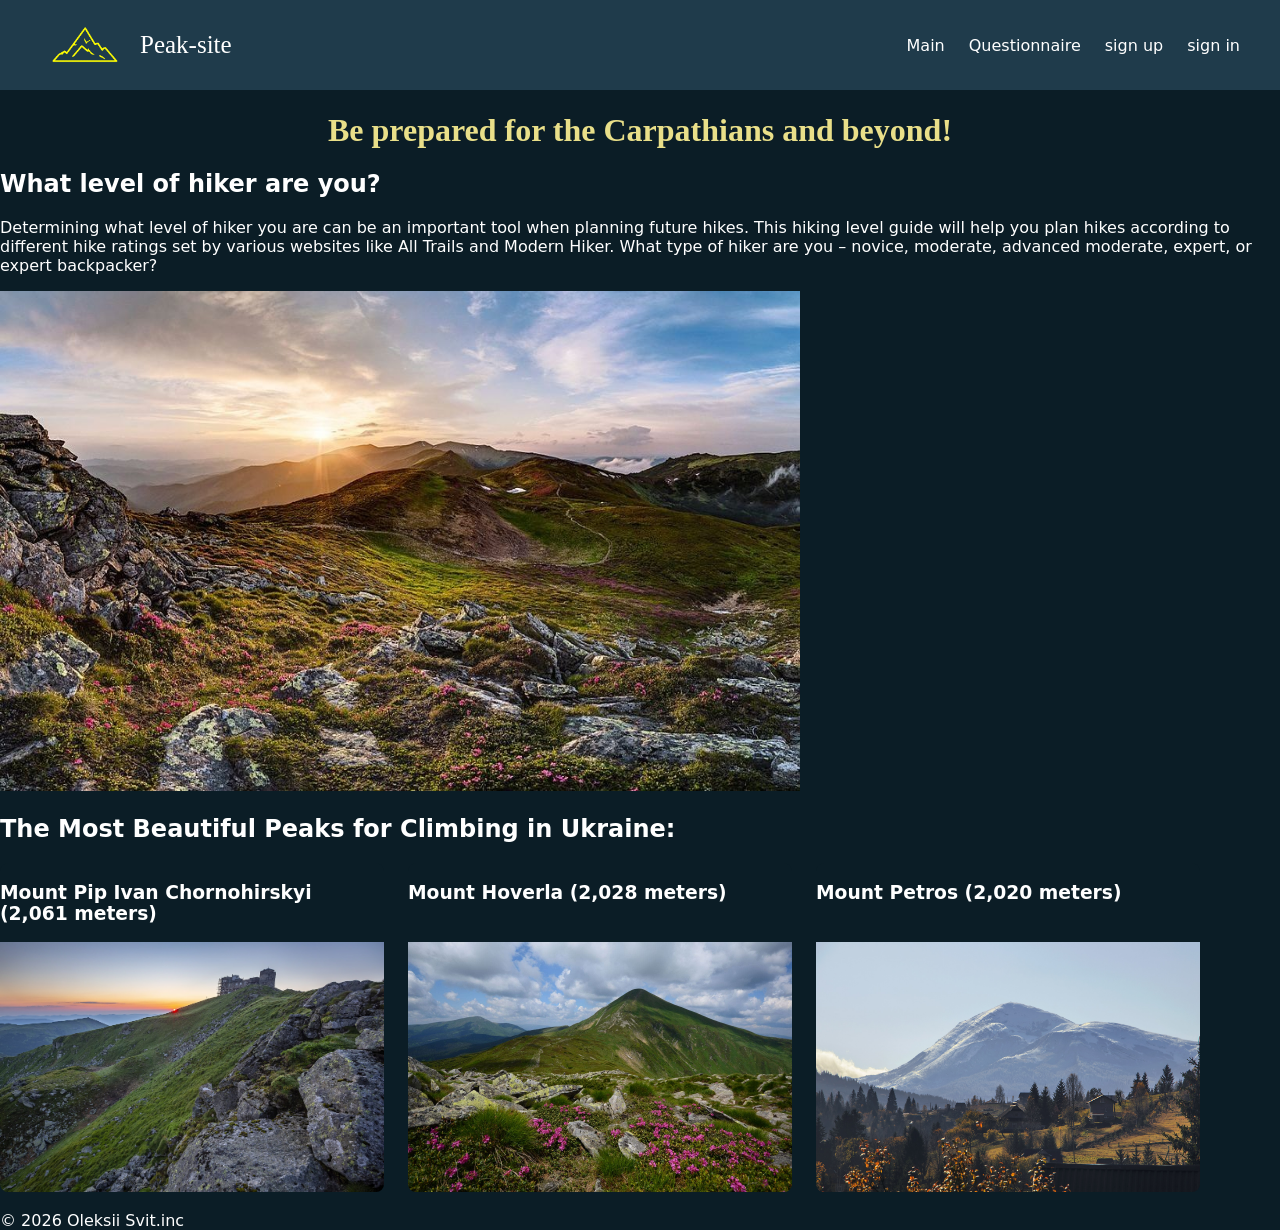
==== index.html @ 09d9b71f "init" ====
<!DOCTYPE html>

<html lang="en">



<head>

    <meta charset="UTF-8">

    <meta name="viewport" content="width=device-width, initial-scale=1.0">
    <link rel="stylesheet" href="style.css">
    <title>Carpathians</title>

</head>



<body>
    <header class="header">
        <div class="inheader">
      <div class="logo">
      <img src="media/logo.png" alt="logo">
      <div class="naz">
      Peak-site
      </div>
      </div>
    <nav class="nav">
     <ul >
       
      <li><a href="index.html">Main</a></li>

      <li><a href="ans.html"> Questionnaire </a> </li>

      <li><a href="sign up.html">sign up</a></li>

      <li><a href="sign in.html">sign in</a></li>

      </ul>    
    </nav>
  </div>
</header>

<div class="txt">
  <h1>Be prepared for the Carpathians and beyond!</h1>
</div>


    <section class="s1">

        <article>

            <h2>What level of  hiker are you?</h2>



            <p>Determining what level of hiker you are can be an important tool when planning future hikes. This hiking level guide will help you plan hikes according to different hike ratings set by various websites like All Trails and Modern Hiker. What type of hiker are you – novice, moderate, advanced moderate, expert, or expert backpacker? </p>



            <img src="media/img.1.jpg" alt="something went wrong" width="800" height="500">

        </article>

    </section>



    <section>

      <h2>The Most Beautiful Peaks for Climbing in Ukraine:</h2>
<div class="peaks-container">


    <article class="pc">
      <h3>Mount Pip Ivan Chornohirskyi (2,061 meters)</h3>
      <img src="media/img.2.jpg" alt="Mount Pip Ivan Chornohirskyi">
    </article>

    <article class="pc">
      <h3>Mount Hoverla (2,028 meters)</h3>
      <img src="media/img.3.jpeg" alt="Mount Hoverla">
    </article>


    <article class="pc">
      <h3>Mount Petros (2,020 meters)</h3>
      <img src="media/img.4.jpg" alt="Mount Petros">
    </article>
  </div>
</section>



    <footer>
        <br>
        © 2026 Oleksii Svit.inc

    </footer>

</body>
---- style.css ----
body.ans-page {
background-image: url('media/background.png');
background-size: 1920px;
background-position: center  ;

}
body.ans-page2 {
background-image: url('media/background2.png');
background-size: 1920px;
background-position: center  ;
backdrop-filter: blur(2px);
}
body.ans-page3{
background-image: url('media/background3.png');
background-size: 1920px;
background-position: center  ;
backdrop-filter: blur(1px);
}
.header {
    width: 100%;
    background-color: #1f3b4b;
    box-sizing: border-box;
  
}
.naz{
    font-size: 25px;
    font-family:'Times New Roman', Times, serif;
}

.inheader{
  display: flex;
  justify-content: space-between ;
  align-items: center;
  max-width: 1200px;
  margin: 0 auto;
  padding: 20px 24px;
  
    
}

.logo{
    display: flex;
    align-items: center;
    gap:10px;
    color: #ffffff;
    font-family: system-ui;
}
.header img{
    width: 90px;
    height: auto;
    display: block;
}
.nav{
    margin-left: auto;
}
.nav ul{
display: flex;
gap: 24px;
list-style: none;
margin: 0;
padding:0px;
}
.nav a{
    color: #ffffff;
    text-decoration: none;
    font-family: system-ui,
}
.txt{

    text-align: center;
    color: #e9df89;
    font-family: Georgia;
    background:  #0B1D26;
}
.s1{
    text-align: left;
    color:#ffffff
    
}

.peaks-container {
    display: grid;
    grid-template-columns: repeat(3, 1fr);
    gap: 24px;
    max-width: 1200px;
   
}



.pc {
  display: flex;
  flex-direction: column;
  background: #0B1D26;
  border-radius: 8px;
  overflow: hidden; 
}
.pc img {
  width: 100%;
  height: 250px;
  object-fit: cover;
  display: block;
}
.pc h3 {
  min-height: 48px; 
  margin-bottom: 12px;
}



body{
    color: #ffffff;
    margin:0;
    background:#0B1D26;
    font-family: system-ui;
}

.tab{
    display: flex;
    gap: 10px;
    background-color: #1f3b4b;
    align-items: center;
    margin: 80px auto;
    flex-direction: column;
    max-width: 600px;
    height: 400px;
    margin-top: 200px;
    border-radius: 10px;
}
.gol-text{
    color: #e9df89;
  font-family: Georgia, 'Times New Roman', Times, serif;
  font-size: 20px;
}
.question_text{
    font-family: Georgia, serif;
    display: flex;
    padding: 10px;
    align-items: center;
    justify-content: center;
}
.tab2{
    
    display: flex;
    gap: 14px;
    background-color: #1f3b4b;
    align-items:center;
    margin: 80px auto;
    flex-direction: column;
    max-width: 600px;
    padding: 32px 30px;
    border-radius: 10px;
}

.tab_text{
    padding-left: 20px; 
    align-self: flex-start;
    font-size: 13px;
    font-family:Georgia, 'Times New Roman', Times, serif
}

.tab2 input{
width: 100%;
padding: 10px 14px;
box-sizing: border-box;
border-radius: 6px;
background: #164258; color: #fff;
}
.buttons {
    display: flex;
    gap: 20px;          
    margin-top: 20px;    
    margin-bottom: 10px; 
}
.buttons button{
  display: flex;
  gap: 10px;
  border: none;
  padding: 15px 30px;
  border-radius: 6px;
  cursor: pointer;
}
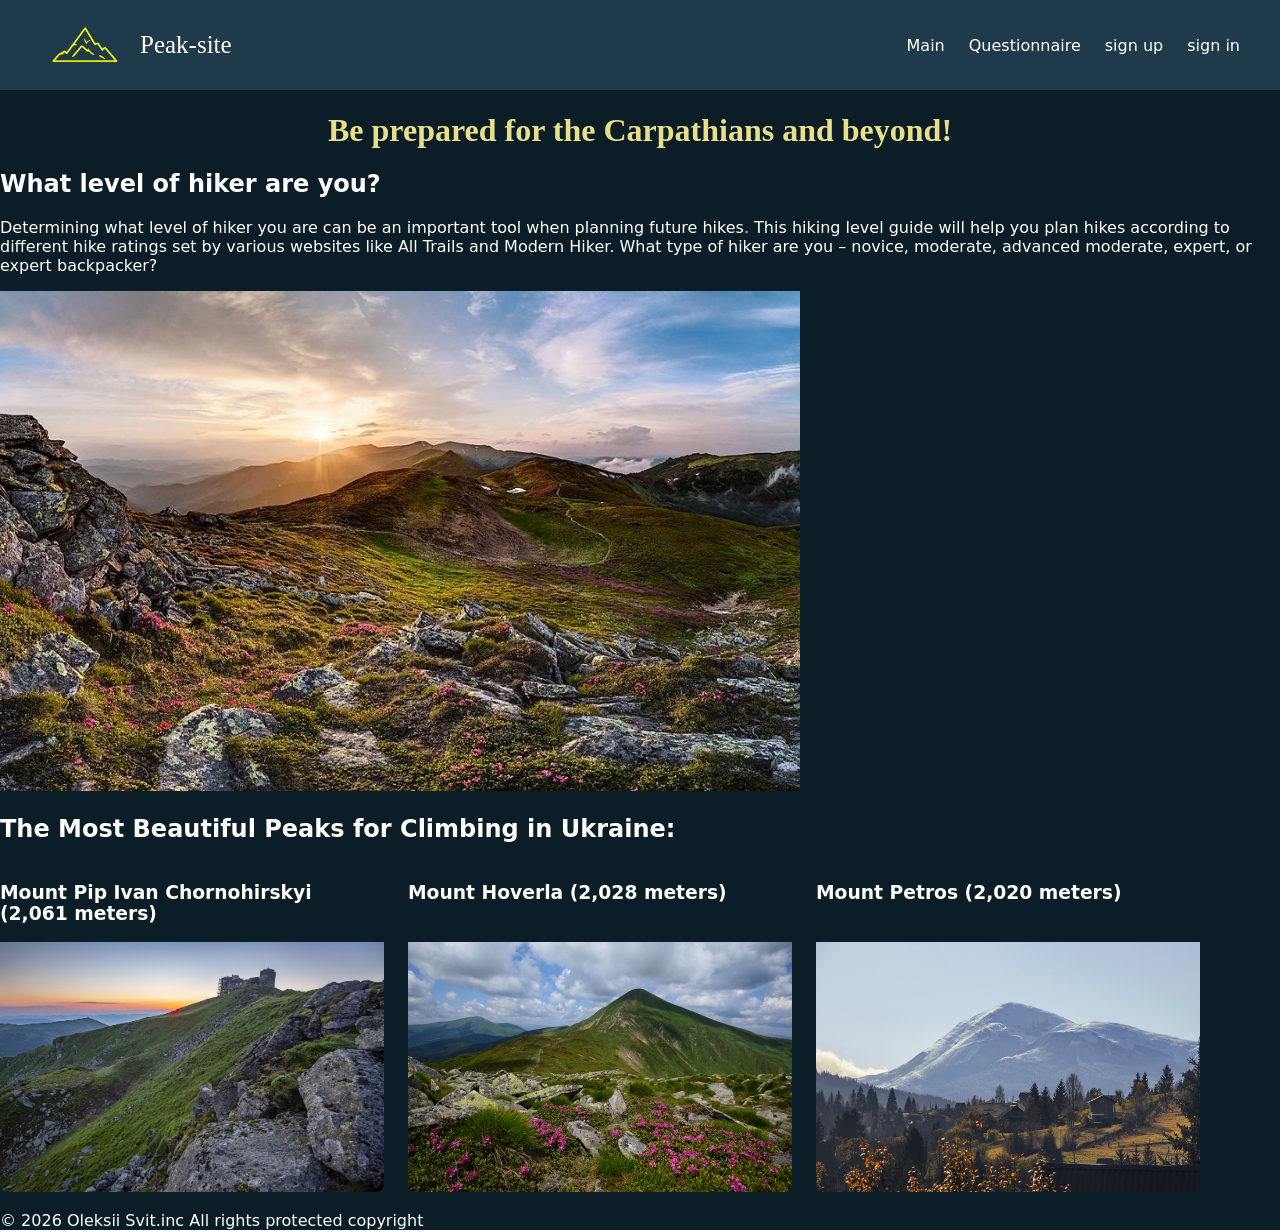
==== commit 8852ab25: "upd" ====
--- a/index.html
+++ b/index.html
@@ -95,7 +95,7 @@
     <footer>
         <br>
         © 2026 Oleksii Svit.inc
-
+        All rights protected copyright
     </footer>
 
 </body>
--- a/style.css
+++ b/style.css
@@ -1,81 +1,90 @@
 body.ans-page {
-background-image: url('media/background.png');
-background-size: 1920px;
-background-position: center  ;
+    background-image: url('media/background.png');
+    background-size: 1920px;
+    background-position: center;
 
 }
+
 body.ans-page2 {
-background-image: url('media/background2.png');
-background-size: 1920px;
-background-position: center  ;
-backdrop-filter: blur(2px);
+    background-image: url('media/background2.png');
+    background-size: 1920px;
+    background-position: center;
+    backdrop-filter: blur(2px);
 }
-body.ans-page3{
-background-image: url('media/background3.png');
-background-size: 1920px;
-background-position: center  ;
-backdrop-filter: blur(1px);
+
+body.ans-page3 {
+    background-image: url('media/background3.png');
+    background-size: 1920px;
+    background-position: center;
+    backdrop-filter: blur(1px);
 }
+
 .header {
     width: 100%;
     background-color: #1f3b4b;
     box-sizing: border-box;
-  
-}
-.naz{
-    font-size: 25px;
-    font-family:'Times New Roman', Times, serif;
+
 }
 
-.inheader{
-  display: flex;
-  justify-content: space-between ;
-  align-items: center;
-  max-width: 1200px;
-  margin: 0 auto;
-  padding: 20px 24px;
-  
-    
+.naz {
+    font-size: 25px;
+    font-family: 'Times New Roman', Times, serif;
 }
 
-.logo{
+.inheader {
+    display: flex;
+    justify-content: space-between;
+    align-items: center;
+    max-width: 1200px;
+    margin: 0 auto;
+    padding: 20px 24px;
+
+
+}
+
+.logo {
     display: flex;
     align-items: center;
-    gap:10px;
+    gap: 10px;
     color: #ffffff;
     font-family: system-ui;
 }
-.header img{
+
+.header img {
     width: 90px;
     height: auto;
     display: block;
 }
-.nav{
+
+.nav {
     margin-left: auto;
 }
-.nav ul{
-display: flex;
-gap: 24px;
-list-style: none;
-margin: 0;
-padding:0px;
+
+.nav ul {
+    display: flex;
+    gap: 24px;
+    list-style: none;
+    margin: 0;
+    padding: 0px;
 }
-.nav a{
+
+.nav a {
     color: #ffffff;
     text-decoration: none;
     font-family: system-ui,
 }
-.txt{
+
+.txt {
 
     text-align: center;
     color: #e9df89;
     font-family: Georgia;
-    background:  #0B1D26;
+    background: #0B1D26;
 }
-.s1{
+
+.s1 {
     text-align: left;
-    color:#ffffff
-    
+    color: #ffffff
 }
 
 .peaks-container {
@@ -83,39 +92,41 @@
     grid-template-columns: repeat(3, 1fr);
     gap: 24px;
     max-width: 1200px;
-   
+
 }
 
 
 
 .pc {
-  display: flex;
-  flex-direction: column;
-  background: #0B1D26;
-  border-radius: 8px;
-  overflow: hidden; 
+    display: flex;
+    flex-direction: column;
+    background: #0B1D26;
+    border-radius: 8px;
+    overflow: hidden;
 }
+
 .pc img {
-  width: 100%;
-  height: 250px;
-  object-fit: cover;
-  display: block;
+    width: 100%;
+    height: 250px;
+    object-fit: cover;
+    display: block;
 }
+
 .pc h3 {
-  min-height: 48px; 
-  margin-bottom: 12px;
+    min-height: 48px;
+    margin-bottom: 12px;
 }
 
 
 
-body{
+body {
     color: #ffffff;
-    margin:0;
-    background:#0B1D26;
+    margin: 0;
+    background: #0B1D26;
     font-family: system-ui;
 }
 
-.tab{
+.tab {
     display: flex;
     gap: 10px;
     background-color: #1f3b4b;
@@ -127,24 +138,27 @@
     margin-top: 200px;
     border-radius: 10px;
 }
-.gol-text{
+
+.gol-text {
     color: #e9df89;
-  font-family: Georgia, 'Times New Roman', Times, serif;
-  font-size: 20px;
+    font-family: Georgia, 'Times New Roman', Times, serif;
+    font-size: 20px;
 }
-.question_text{
+
+.question_text {
     font-family: Georgia, serif;
     display: flex;
     padding: 10px;
     align-items: center;
     justify-content: center;
 }
-.tab2{
-    
+
+.tab2 {
+
     display: flex;
     gap: 14px;
     background-color: #1f3b4b;
-    align-items:center;
+    align-items: center;
     margin: 80px auto;
     flex-direction: column;
     max-width: 600px;
@@ -152,31 +166,34 @@
     border-radius: 10px;
 }
 
-.tab_text{
-    padding-left: 20px; 
+.tab_text {
+    padding-left: 20px;
     align-self: flex-start;
     font-size: 13px;
-    font-family:Georgia, 'Times New Roman', Times, serif
+    font-family: Georgia, 'Times New Roman', Times, serif
 }
 
-.tab2 input{
-width: 100%;
-padding: 10px 14px;
-box-sizing: border-box;
-border-radius: 6px;
-background: #164258; color: #fff;
+.tab2 input {
+    width: 100%;
+    padding: 10px 14px;
+    box-sizing: border-box;
+    border-radius: 6px;
+    background: #164258;
+    color: #fff;
 }
+
 .buttons {
     display: flex;
-    gap: 20px;          
-    margin-top: 20px;    
-    margin-bottom: 10px; 
+    gap: 20px;
+    margin-top: 20px;
+    margin-bottom: 10px;
 }
-.buttons button{
-  display: flex;
-  gap: 10px;
-  border: none;
-  padding: 15px 30px;
-  border-radius: 6px;
-  cursor: pointer;
+
+.buttons button {
+    display: flex;
+    gap: 10px;
+    border: none;
+    padding: 15px 30px;
+    border-radius: 6px;
+    cursor: pointer;
 }
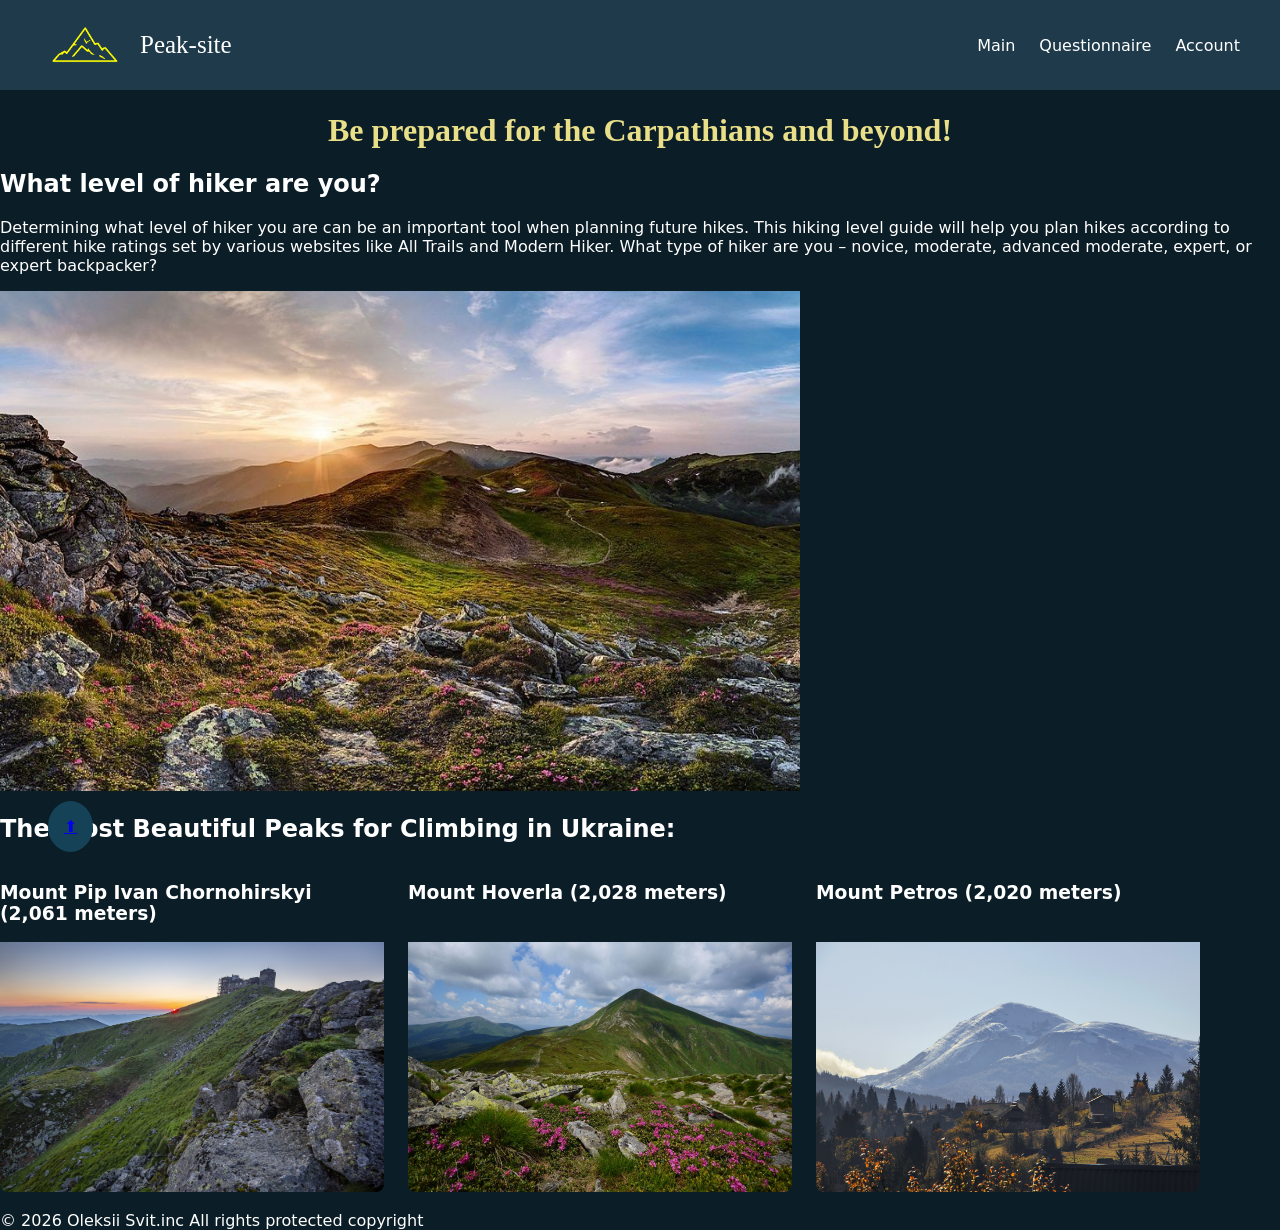
==== commit d59fe1a7: "lab3.start" ====
--- a/index.html
+++ b/index.html
@@ -6,96 +6,105 @@
 
 <head>
 
-    <meta charset="UTF-8">
+  <meta charset="UTF-8">
 
-    <meta name="viewport" content="width=device-width, initial-scale=1.0">
-    <link rel="stylesheet" href="style.css">
-    <title>Carpathians</title>
+  <meta name="viewport" content="width=device-width, initial-scale=1.0">
+  <link rel="stylesheet" href="style.css">
+  <title>Carpathians</title>
 
 </head>
 
 
 
 <body>
-    <header class="header">
-        <div class="inheader">
+  <header id="top" class="header">
+    <div class="inheader">
       <div class="logo">
-      <img src="media/logo.png" alt="logo">
-      <div class="naz">
-      Peak-site
+        <img src="media/logo.png" alt="logo">
+        <div class="naz">
+          Peak-site
+        </div>
       </div>
-      </div>
-    <nav class="nav">
-     <ul >
-       
-      <li><a href="index.html">Main</a></li>
+      <nav class="nav">
+        <ul>
 
-      <li><a href="ans.html"> Questionnaire </a> </li>
+          <li><a href="index.html">Main</a></li>
 
-      <li><a href="sign up.html">sign up</a></li>
+          <li><a href="ans.html"> Questionnaire </a> </li>
 
-      <li><a href="sign in.html">sign in</a></li>
-
-      </ul>    
-    </nav>
-  </div>
-</header>
-
-<div class="txt">
-  <h1>Be prepared for the Carpathians and beyond!</h1>
-</div>
+          <div class="dropdown">
+            <li> <a href="sign up.html">Account </a></li>
+            <div class="dropdown-content">
+              <li><a href="sign up.html">sign up</a></li>
+              <li><a href="sign in.html">sign in</a></li>
+            </div>
+          </div>
 
 
-    <section class="s1">
+        </ul>
+      </nav>
+    </div>
+  </header>
 
-        <article>
+  <div class="txt">
+    <h1>Be prepared for the Carpathians and beyond!</h1>
+  </div>
 
-            <h2>What level of  hiker are you?</h2>
+
+  <section class="s1">
+
+    <article>
+
+      <h2>What level of hiker are you?</h2>
 
 
 
-            <p>Determining what level of hiker you are can be an important tool when planning future hikes. This hiking level guide will help you plan hikes according to different hike ratings set by various websites like All Trails and Modern Hiker. What type of hiker are you – novice, moderate, advanced moderate, expert, or expert backpacker? </p>
+      <p>Determining what level of hiker you are can be an important tool when planning future hikes. This hiking level
+        guide will help you plan hikes according to different hike ratings set by various websites like All Trails and
+        Modern Hiker. What type of hiker are you – novice, moderate, advanced moderate, expert, or expert backpacker?
+      </p>
 
 
 
-            <img src="media/img.1.jpg" alt="something went wrong" width="800" height="500">
+      <img src="media/img.1.jpg" alt="something went wrong" width="800" height="500">
 
-        </article>
+    </article>
 
-    </section>
+  </section>
 
 
 
-    <section>
+  <section>
 
-      <h2>The Most Beautiful Peaks for Climbing in Ukraine:</h2>
-<div class="peaks-container">
+    <h2>The Most Beautiful Peaks for Climbing in Ukraine:</h2>
+    <div class="peaks-container">
 
 
-    <article class="pc">
-      <h3>Mount Pip Ivan Chornohirskyi (2,061 meters)</h3>
-      <img src="media/img.2.jpg" alt="Mount Pip Ivan Chornohirskyi">
-    </article>
+      <article class="pc">
+        <h3>Mount Pip Ivan Chornohirskyi (2,061 meters)</h3>
+        <img src="media/img.2.jpg" alt="Mount Pip Ivan Chornohirskyi">
+      </article>
 
-    <article class="pc">
-      <h3>Mount Hoverla (2,028 meters)</h3>
-      <img src="media/img.3.jpeg" alt="Mount Hoverla">
-    </article>
+      <article class="pc">
+        <h3>Mount Hoverla (2,028 meters)</h3>
+        <img src="media/img.3.jpeg" alt="Mount Hoverla">
+      </article>
 
 
-    <article class="pc">
-      <h3>Mount Petros (2,020 meters)</h3>
-      <img src="media/img.4.jpg" alt="Mount Petros">
-    </article>
-  </div>
-</section>
+      <article class="pc">
+        <h3>Mount Petros (2,020 meters)</h3>
+        <img src="media/img.4.jpg" alt="Mount Petros">
+      </article>
+    </div>
+  </section>
 
 
+    <a href="#top" class="to-top">⬆️</a>
 
-    <footer>
-        <br>
-        © 2026 Oleksii Svit.inc
-        All rights protected copyright
-    </footer>
+  <footer>
+    <br>
+    © 2026 Oleksii Svit.inc
+    All rights protected copyright
+  </footer>
 
 </body>
--- a/style.css
+++ b/style.css
@@ -1,3 +1,11 @@
+:root{
+    --navbar-colour: #164258
+}
+
+*{
+    scroll-behavior: smooth;
+}
+
 body.ans-page {
     background-image: url('media/background.png');
     background-size: 1920px;
@@ -178,7 +186,7 @@
     padding: 10px 14px;
     box-sizing: border-box;
     border-radius: 6px;
-    background: #164258;
+    background: var(-navbar-colour);
     color: #fff;
 }
 
@@ -196,4 +204,30 @@
     padding: 15px 30px;
     border-radius: 6px;
     cursor: pointer;
+}
+
+.dropdown{
+    position: relative;
+}
+
+.dropdown-content{
+    display: none;
+    position: absolute;
+    background: var(--navbar-colour);
+    padding: 0.5rem;
+    box-shadow: 5px 5px 5px grey;
+    text-wrap: unset;
+}
+
+.dropdown:hover .dropdown-content{
+    display: block;
+}
+
+.to-top{
+    position: fixed;
+    bottom: 3rem;
+    left: 3rem;
+    padding: 1rem;
+    border-radius: 50%;
+    background-color: var(--navbar-colour);
 }
